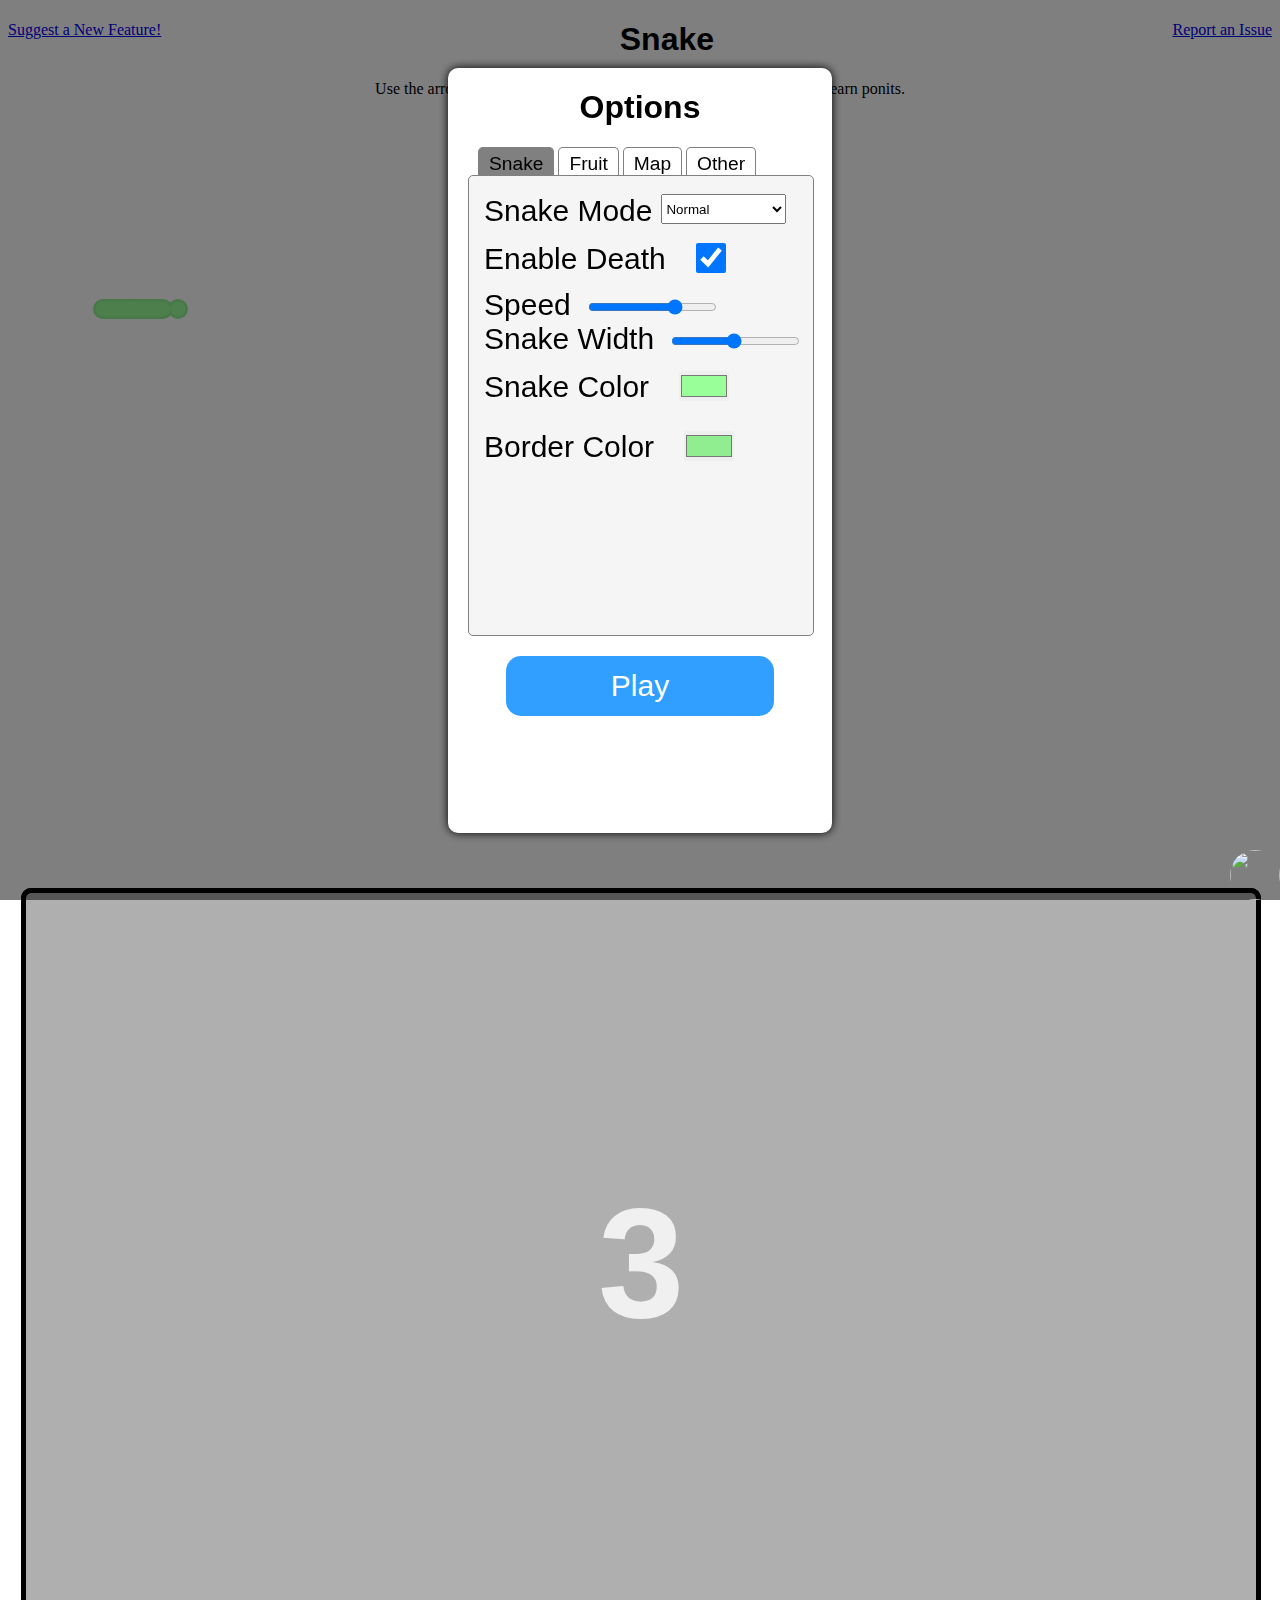
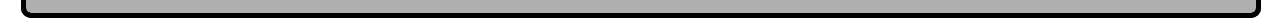
==== index.html @ c320bba7 "😻🚅 Updated with Glitch" ====
<!DOCTYPE html>
<html>
  <head>
    <!-- SEO Meta Tags -->
    <meta http-equiv="Content-Type" content="text/html; charset=utf-8" />
    <meta name="description" content="Play Snake at School Unblocked with Disguising Options.">
    <meta name="viewport" content="width=device-width, initial-scale=1">
    
    <title id="tabTitle">Snake</title>
    <link rel="stylesheet" href="styles.css" />
    <link
      rel="icon"
      href="https://cdn.glitch.me/61845a2e-50dd-416e-b27c-f6c4d479d0ad%2Ffavicon.ico?v=1633638312872"
      id="icon"
    />
    <script src="https://code.jquery.com/jquery-3.5.1.js"></script>
    <script src="scripts.js"></script>
    <script
      async
      src="https://pagead2.googlesyndication.com/pagead/js/adsbygoogle.js?client=ca-pub-3013647233787715"
      crossorigin="anonymous"
    ></script>
  </head>
  <body>
    <a href="https://docs.google.com/forms/d/e/1FAIpQLSftvN0OwCHkVrK3FGaj1YwWr3ZwhWLMmucAZO8W2K3DIhVKlg/viewform?usp=sf_link" id="topLeftLink" target="_blank">Suggest a New Feature!</a>
    <a href="https://docs.google.com/forms/d/e/1FAIpQLSeKWSZ3uxsq3VISO0JmZrJI3E8lHYtLSLNbyvbF5hNxOkmizg/viewform?usp=sf_link" id="topRightLink" target="_blank">Report an Issue</a>
    <img onclick="jimmyjohns()" src="https://cdn.glitch.me/61845a2e-50dd-416e-b27c-f6c4d479d0ad%2Fdownload%20(8).png?v=1634310716429" class="jimmyjohns" />
    <h1 id="title">Snake</h1>
    <p>
      Use the arrow keys or WASD to control the snake. Collect the fruits to
      earn ponits.
    </p>
    <canvas id="canvas" width="450" height="450" class="canvasBackground"></canvas>
    <div class="backgroundBox" id="foodBox"></div>
    <div class="backgroundBox" id="backgroundBox"></div>
    <div
      style="background-color: #00000050"
      class="backgroundBox"
      id="countdownBox"
    >
      <h1 id="countdownNumbers" class="countdownNumbers">3</h1>
    </div>
    <p style="position: absolute; right: 0" id="fdsa"></p>
    <div class="dimBox" id="dimBox">
      <div class="optionsBox">
        <h1>
          Options
        </h1>
        <div>
          <button
            id="snakeOptions"
            onclick="snakeOptions()"
            type="button"
            style="margin-left: 30px; background-color: gray"
            class="optionsTab"
          >
            Snake
          </button>
          <button
            id="fruitOptions"
            onclick="fruitOptions()"
            type="button"
            class="optionsTab"
          >
            Fruit
          </button>
          <button
            id="mapOptions"
            onclick="mapOptions()"
            type="button"
            class="optionsTab"
          >
            Map
          </button>
          <button
            id="otherOptions"
            onclick="otherOptions()"
            type="button"
            class="optionsTab"
          >
            Other
          </button>
        </div>
        <div class="optionsContent" id="optionsContent"></div>
        <button type="button" class="start" onclick="start()">
          Play
        </button>
      </div>
    </div>
  </body>
</html>
---- styles.css ----
body {
  /* Disables pull-to-refresh but allows overscroll glow effects. */

  overscroll-behavior-y: contain;
}

label {
  font-family: arial;
  font-size: 30px;
  margin: 15px;
}

input[type="checkbox"] {
  width: 30px;
  height: 30px;
  margin: 15px;
  vertical-align: sub;
}

input[type="number"] {
  width: 30px;
  height: 30px;
  margin: 15px;
  vertical-align: super;
}

input[type="color"] {
  width: 50px;
  height: 30px;
  margin: 15px;
  border: none;
  padding: 0;
}

select {
  width: 125px;
  height: 30px;
  vertical-align: top;
  margin-left: -10px;
}

body {
  background-color: white;
}

h1 {
  font-family: arial;
  text-align: center;
}

p {
  text-align: center;
}

#topLeftLink {
  float: left;
  display: inline-block;
}

#topRightLink {
  float: right;
  display: inline-block;
}

.snakeBlock {
  width: 26px;
  height: 26px;
  background-color: #99FF99;
  position: absolute;
  border: 2px solid lightgreen;
  border-radius: 10px;
}

.foodBlock {
  width: 26px;
  height: 26px;
  background-color: lightskyblue;
  position: absolute;
  border-radius: 15px;
  border: 2px solid #91B8C5;
}

/*.foodBlock {
  width: 30px;
  height: 30px;
  background-image: url('https://cdn.glitch.me/61845a2e-50dd-416e-b27c-f6c4d479d0ad%2FBright-Red-Apple.png?v=1633634816743');
  position: absolute;
}*/

.backgroundBox {
  width: 100%;
  height: 100%;
  background-color: transparent;
  border: 5px solid black;
  position: absolute;
  margin-left: calc(50% - (100% / 2));
  margin-top: 50px;
  border-radius: 10px;
}

.canvasBackgroundBox {
  background-color: transparent;
  border: 5px solid black;
  position: absolute;
  margin-left: calc(50% - (100% / 2));
  margin-top: 50px;
  border-radius: 10px;
}

.optionsBox {
  width: 30vw;
  height: 85vh;
  background-color: white;
  box-shadow: 0 0 10px black;
  position: absolute;
  margin-left: calc(50% - (30vw / 2));
  top: calc(50% - (85vh / 2));
  border-radius: 10px;
}

.dimBox {
  position: fixed;
  top: 0;
  left: 0;
  background-color: #00000080;
  width: 100%;
  height: 100%;
}

.optionsTab {
  border: 1px solid gray;
  border-bottom: none;
  margin-left: 0;
  background-color: white;
  display: inline-block;
  border-radius: 5px 5px 0 0;
  font-size: 1.5vw;
  padding: 5px 10px 0 10px;
}

.optionsTab:hover {
  background-color: darkgray;
}

.optionsTab:active {
  background-color: gray;
}

.optionsContent {
  background-color: whitesmoke;
  width: calc(100% - 40px);
  height: 60%;
  margin-left: 20px;
  margin-right: 20px;
  border: 1px solid gray;
  border-radius: 5px;
  overflow-y: scroll;
}

.start {
  width: 70%;
  height: 60px;
  margin-left: 15%;
  margin-top: 20px;
  border: none;
  background-color: #309FFF;
  color: white;
  font-size: 30px;
  border-radius: 15px;
}

.start:hover {
  background-color: #2681d1;
}

.start:active {
  background-color: #195991;
}

.countdownNumbers {
  color: #FFFFFFD0;
  font-size: 155px;
  font-family: arial;
  margin-top: calc(50% - (155px / 2));
}

@media only screen and (max-width: 950px) {
  .optionsBox {
    width: 100vw;
    height: 85vh;
    margin-left: calc(50% - (100vw / 2));
    top: calc(50% - (85vh / 2));
  }
  
  .optionsTab {
    font-size: 5vw;
  }
}

.jimmyjohns {
  width: 50px;
  height: 50px;
  position: fixed;
  bottom: 0;
  right: 0;
  z-index: 100000 !important;
  border-radius: 25px;
  cursor: pointer;
}
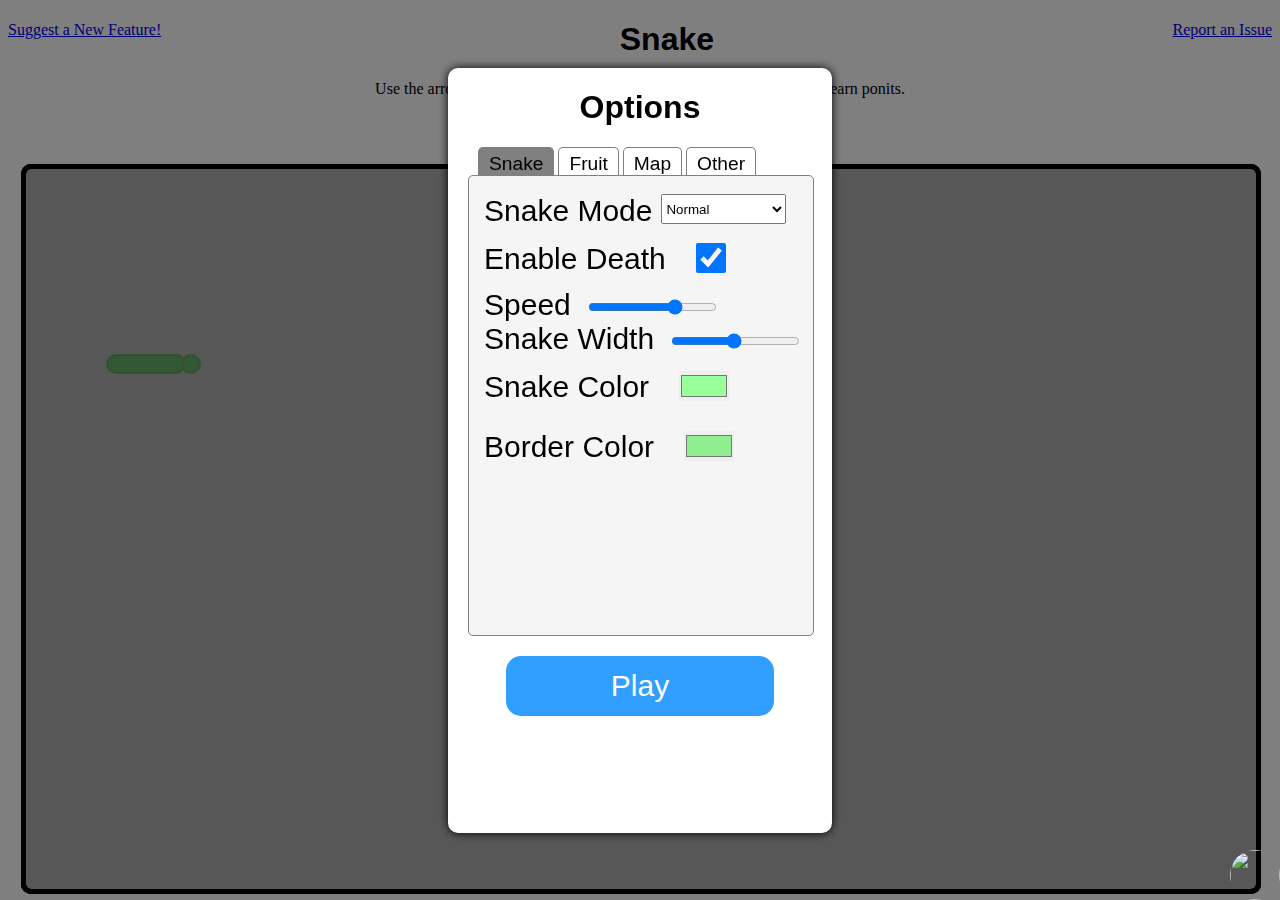
==== commit d5ee105c: "💍🏔 Updated with Glitch" ====
--- a/index.html
+++ b/index.html
@@ -30,9 +30,9 @@
       Use the arrow keys or WASD to control the snake. Collect the fruits to
       earn ponits.
     </p>
-    <canvas id="canvas" width="450" height="450" class="canvasBackground"></canvas>
     <div class="backgroundBox" id="foodBox"></div>
     <div class="backgroundBox" id="backgroundBox"></div>
+    <canvas id="canvas" width="450" height="450" class="canvasBackgroundBox"></canvas>
     <div
       style="background-color: #00000050"
       class="backgroundBox"
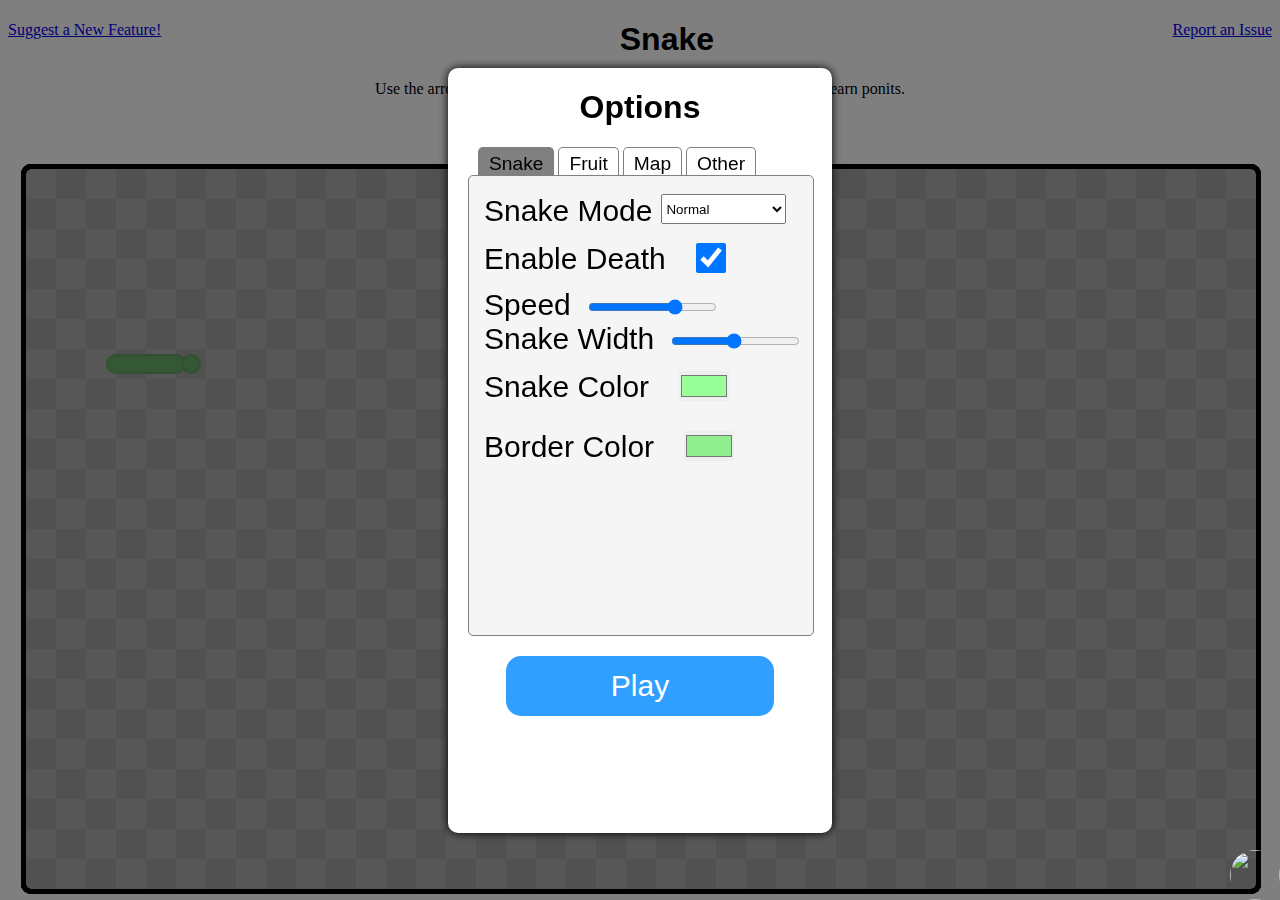
==== commit d7b1a6e0: "😋🙌 Updated with Glitch" ====
--- a/index.html
+++ b/index.html
@@ -30,6 +30,7 @@
       Use the arrow keys or WASD to control the snake. Collect the fruits to
       earn ponits.
     </p>
+    <canvas id="backgroundCheckers" width="450" height="450" class="canvasBackgroundBox"></canvas>
     <div class="backgroundBox" id="foodBox"></div>
     <div class="backgroundBox" id="backgroundBox"></div>
     <canvas id="canvas" width="450" height="450" class="canvasBackgroundBox"></canvas>
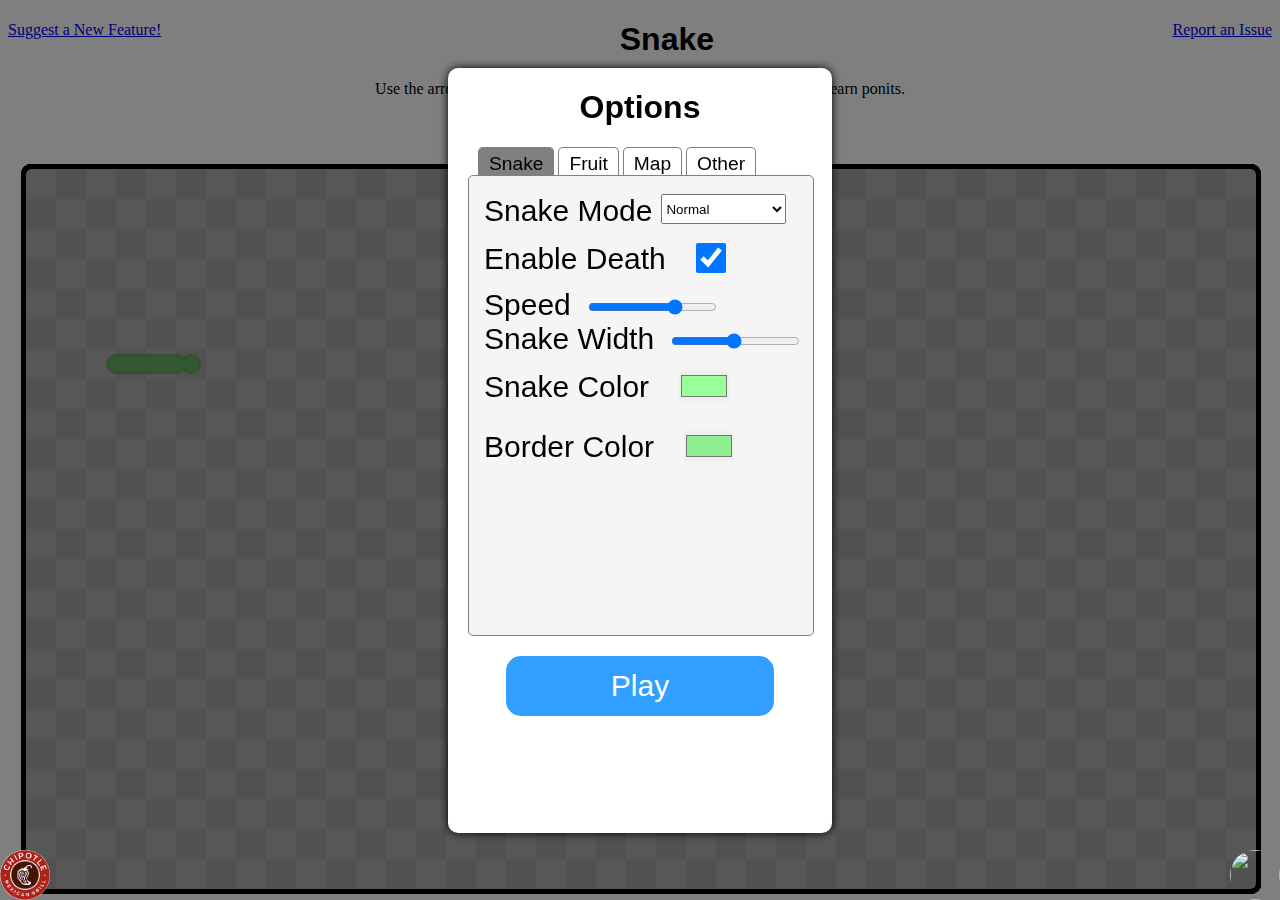
==== commit b87a273d: "💼👘 Updated with Glitch" ====
--- a/index.html
+++ b/index.html
@@ -3,9 +3,12 @@
   <head>
     <!-- SEO Meta Tags -->
     <meta http-equiv="Content-Type" content="text/html; charset=utf-8" />
-    <meta name="description" content="Play Snake at School Unblocked with Disguising Options.">
-    <meta name="viewport" content="width=device-width, initial-scale=1">
-    
+    <meta
+      name="description"
+      content="Play Snake Unblocked and Untracked at School."
+    />
+    <meta name="viewport" content="width=device-width, initial-scale=1" />
+
     <title id="tabTitle">Snake</title>
     <link rel="stylesheet" href="styles.css" />
     <link
@@ -22,18 +25,48 @@
     ></script>
   </head>
   <body>
-    <a href="https://docs.google.com/forms/d/e/1FAIpQLSftvN0OwCHkVrK3FGaj1YwWr3ZwhWLMmucAZO8W2K3DIhVKlg/viewform?usp=sf_link" id="topLeftLink" target="_blank">Suggest a New Feature!</a>
-    <a href="https://docs.google.com/forms/d/e/1FAIpQLSeKWSZ3uxsq3VISO0JmZrJI3E8lHYtLSLNbyvbF5hNxOkmizg/viewform?usp=sf_link" id="topRightLink" target="_blank">Report an Issue</a>
-    <img onclick="jimmyjohns()" src="https://cdn.glitch.me/61845a2e-50dd-416e-b27c-f6c4d479d0ad%2Fdownload%20(8).png?v=1634310716429" class="jimmyjohns" />
+    <a
+      href="https://docs.google.com/forms/d/e/1FAIpQLSftvN0OwCHkVrK3FGaj1YwWr3ZwhWLMmucAZO8W2K3DIhVKlg/viewform?usp=sf_link"
+      id="topLeftLink"
+      target="_blank"
+      >Suggest a New Feature!</a
+    >
+    <a
+      href="https://docs.google.com/forms/d/e/1FAIpQLSeKWSZ3uxsq3VISO0JmZrJI3E8lHYtLSLNbyvbF5hNxOkmizg/viewform?usp=sf_link"
+      id="topRightLink"
+      target="_blank"
+      >Report an Issue</a
+    >
+    <img
+      onclick="jimmyjohns()"
+      src="https://cdn.glitch.me/61845a2e-50dd-416e-b27c-f6c4d479d0ad%2Fdownload%20(8).png?v=1634310716429"
+      class="jimmyjohns"
+    />
+    <img
+      onclick="chipotle()"
+      src="[data-uri]"
+      class="jimmyjohns"
+      style="left:0"
+    />
     <h1 id="title">Snake</h1>
     <p>
       Use the arrow keys or WASD to control the snake. Collect the fruits to
       earn ponits.
     </p>
-    <canvas id="backgroundCheckers" width="450" height="450" class="canvasBackgroundBox"></canvas>
+    <canvas
+      id="backgroundCheckers"
+      width="450"
+      height="450"
+      class="canvasBackgroundBox"
+    ></canvas>
     <div class="backgroundBox" id="foodBox"></div>
     <div class="backgroundBox" id="backgroundBox"></div>
-    <canvas id="canvas" width="450" height="450" class="canvasBackgroundBox"></canvas>
+    <canvas
+      id="canvas"
+      width="450"
+      height="450"
+      class="canvasBackgroundBox"
+    ></canvas>
     <div
       style="background-color: #00000050"
       class="backgroundBox"
--- a/styles.css
+++ b/styles.css
@@ -206,4 +206,8 @@
   z-index: 100000 !important;
   border-radius: 25px;
   cursor: pointer;
+}
+
+.controlWindow {
+  margin-left: calc(50% - 100px)
 }